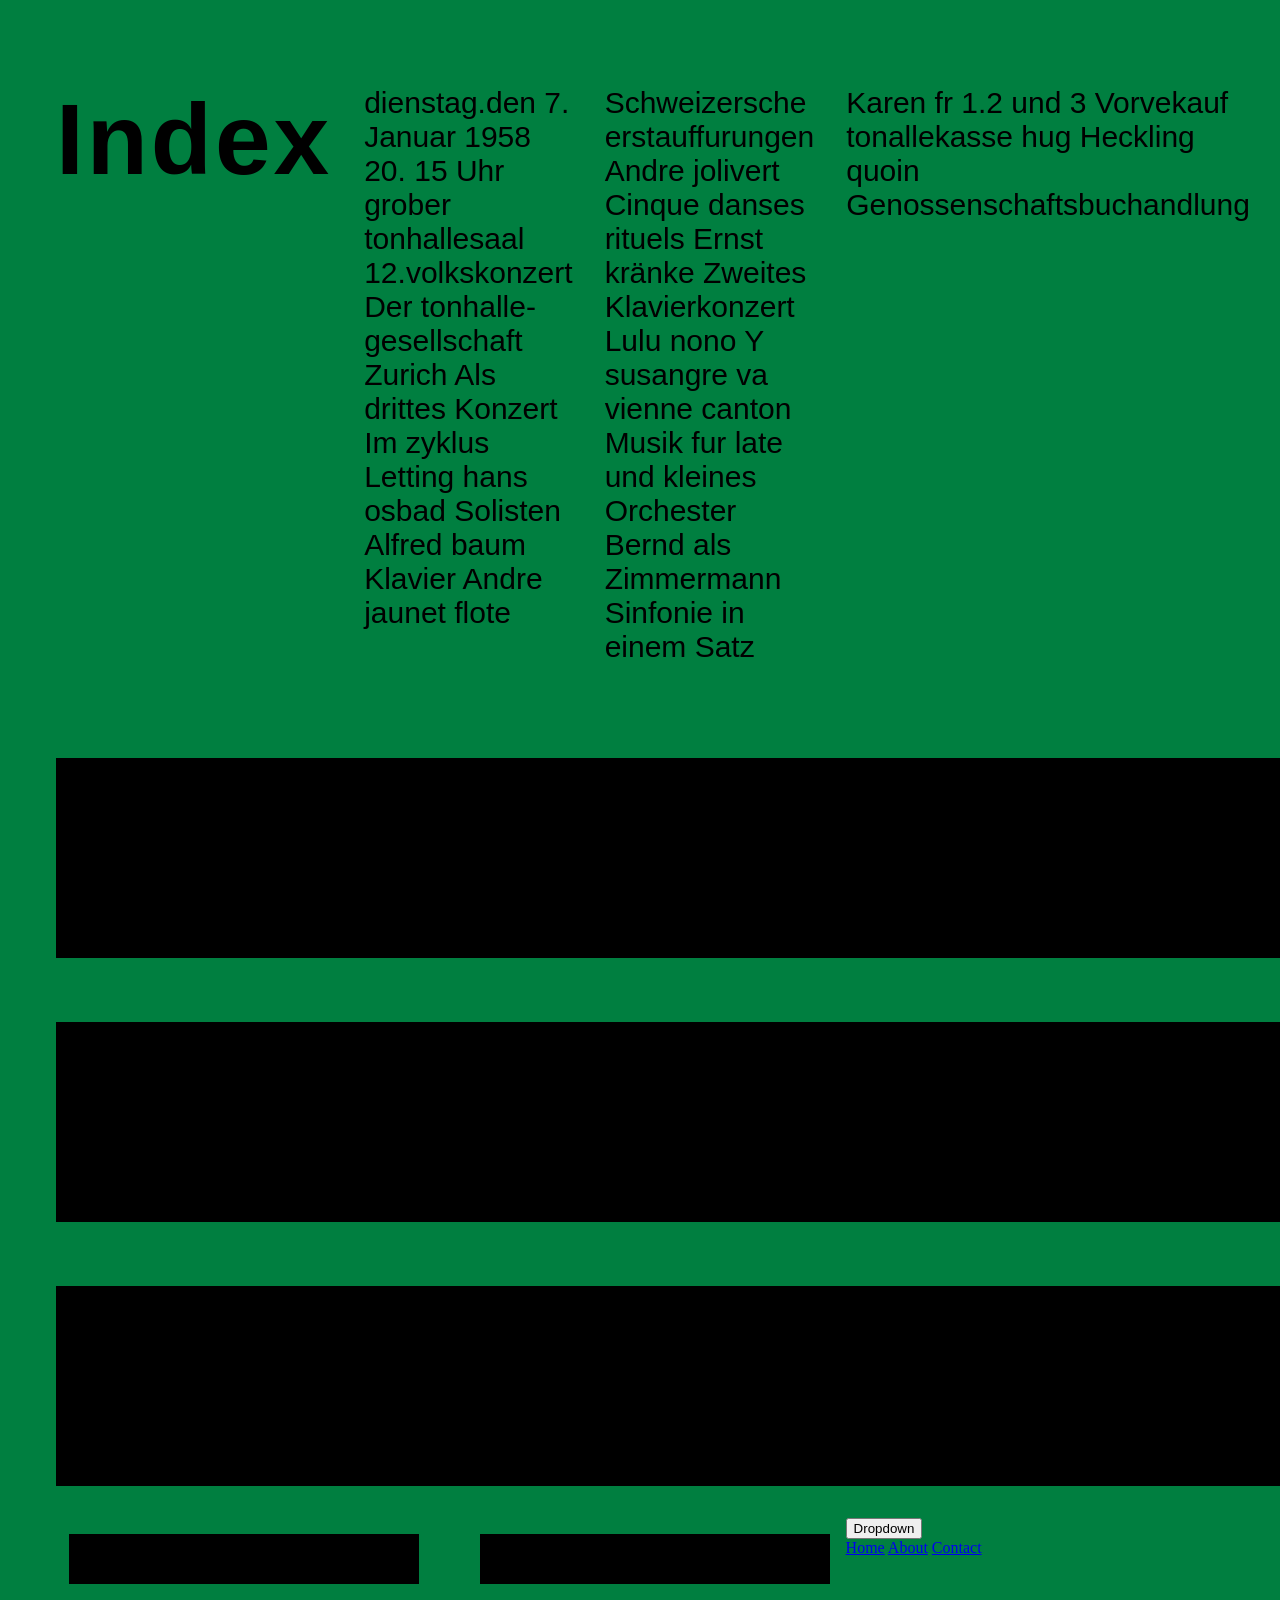
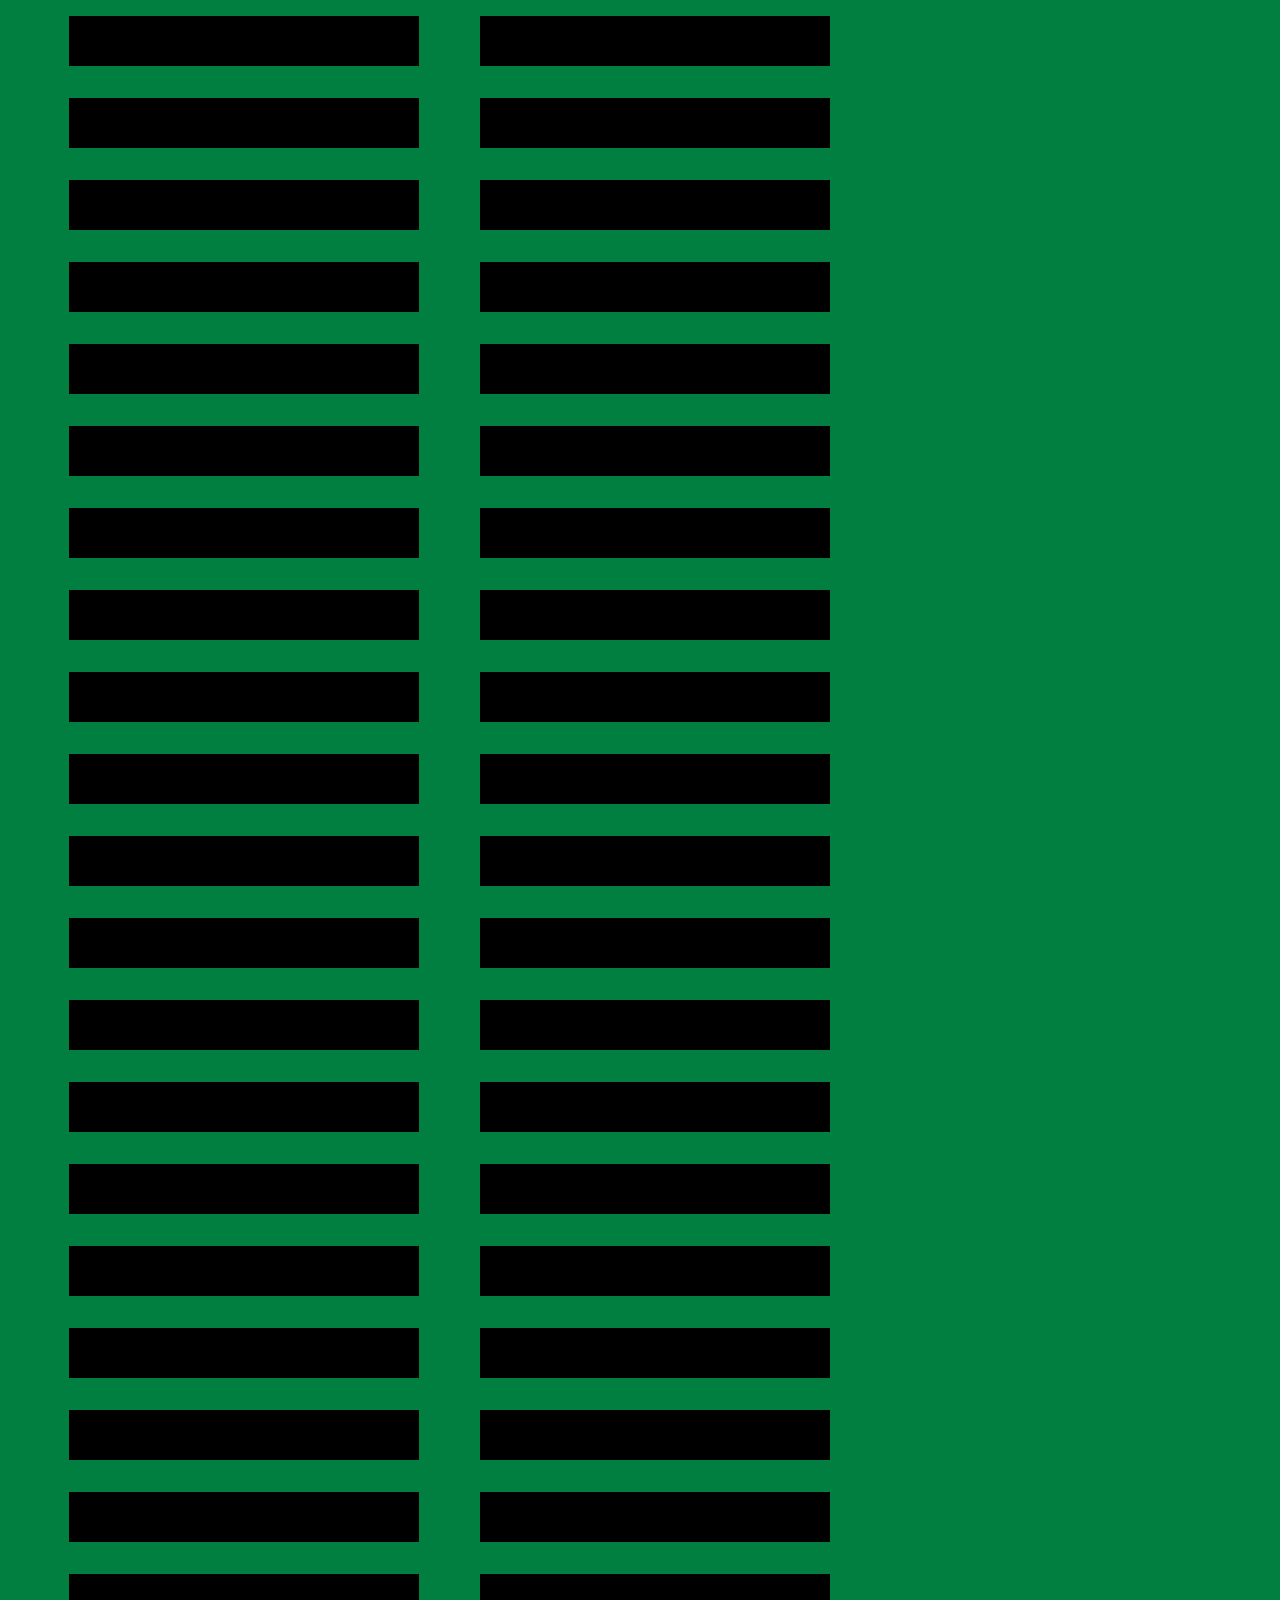
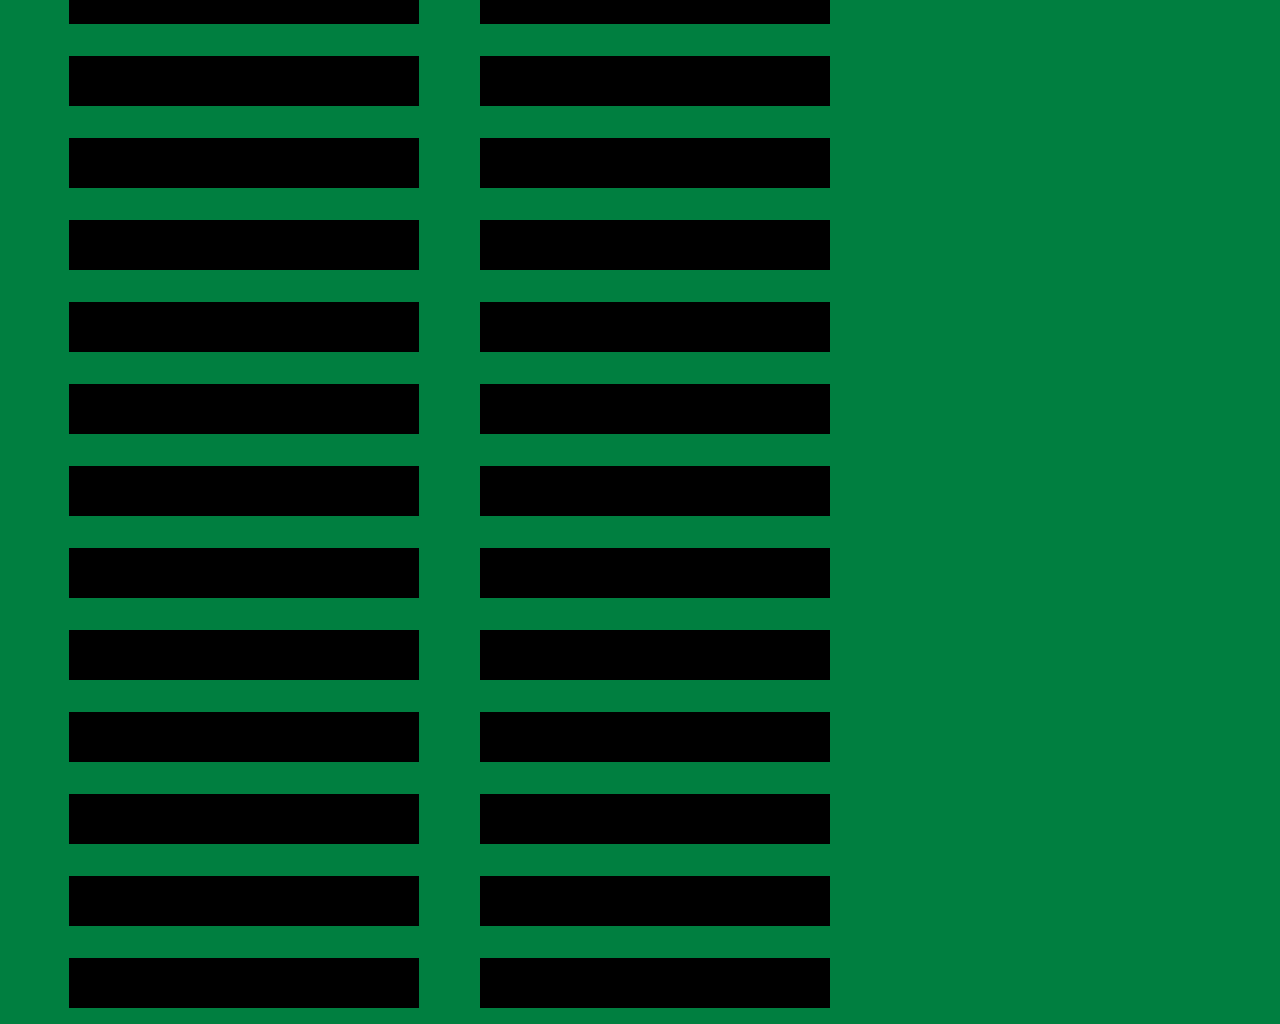
==== project2_default/default.html @ eda606d8 "Add files" ====
<html>
<head>
	<title>Default</title>
	<link rel="stylesheet" type="text/css" href="style.css">
  <link href="https://fonts.googleapis.com/css?family=Creepster" rel="stylesheet">
  <script src="https://code.jquery.com/jquery-1.10.2.js"></script>

</head>
<body>
  <section id="top">
    <div class="event">
    <h1>Index</h1>
    </div>

    <div class="event">
    <p>
    dienstag.den 7. Januar 1958
    20. 15 Uhr grober tonhallesaal
    12.volkskonzert
    Der tonhalle-gesellschaft
    Zurich
    Als drittes Konzert
    Im zyklus<muscia viva>
    Letting hans osbad
    Solisten Alfred baum Klavier
    Andre jaunet flote
    </p>
    </div>

    <div class="event">
    <p>
    Schweizersche erstauffurungen
    Andre jolivert
    Cinque danses rituels
    Ernst kränke
    Zweites Klavierkonzert
    Lulu nono
    Y susangre va vienne canton
    Musik fur late und kleines Orchester
    Bernd als Zimmermann
    Sinfonie in einem Satz
    </p>
    </div>

    <div class="event">
    <p>
    Karen fr 1.2 und 3
    Vorvekauf tonallekasse hug
    Heckling quoin
    Genossenschaftsbuchandlung
    </p>
    </div>
  </section>
  <div class="rectangle large"></div>
  <div class="rectangle large"></div>
  <div class="rectangle large"></div>
  <div class="rectangle"></div>
  <div class="rectangle"></div>
  <div class="rectangle"></div>
  <div class="rectangle"></div>
  <div class="rectangle"></div>
  <div class="rectangle"></div>
  <div class="rectangle"></div>
  <div class="rectangle"></div>
  <div class="rectangle"></div>
  <div class="rectangle"></div>
  <div class="rectangle"></div>
  <div class="rectangle"></div>
  <div class="rectangle"></div>
  <div class="rectangle"></div>
  <div class="rectangle"></div>
  <div class="rectangle"></div>
  <div class="rectangle"></div>
  <div class="rectangle"></div>
  <div class="rectangle"></div>
  <div class="rectangle"></div>
  <div class="rectangle"></div>
  <div class="rectangle"></div>
  <div class="rectangle"></div>
  <div class="rectangle"></div>
  <div class="rectangle"></div>
  <div class="rectangle"></div>
  <div class="rectangle"></div>
  <div class="rectangle"></div>
  <div class="rectangle"></div>
  <div class="rectangle"></div>
  <div class="rectangle"></div>
  <div class="rectangle"></div>
  <div class="rectangle"></div>
  <div class="rectangle"></div>
  <div class="rectangle"></div>
  <div class="rectangle"></div>
  <div class="rectangle"></div>
  <div class="rectangle"></div>
  <div class="rectangle"></div>
  <div class="rectangle"></div>
  <div class="rectangle"></div>
  <div class="rectangle"></div>
  <div class="rectangle"></div>
  <div class="rectangle"></div>
  <div class="rectangle"></div>
  <div class="rectangle"></div>
  <div class="rectangle"></div>
  <div class="rectangle"></div>
  <div class="rectangle"></div>
  <div class="rectangle"></div>
  <div class="rectangle"></div>
  <div class="rectangle"></div>
  <div class="rectangle"></div>
  <div class="rectangle"></div>
  <div class="rectangle"></div>
  <div class="rectangle"></div>
  <div class="rectangle"></div>
  <div class="rectangle"></div>
  <div class="rectangle"></div>
  <div class="rectangle"></div>
  <div class="rectangle"></div>
  <div class="rectangle"></div>
  <div class="rectangle"></div>
  <div class="rectangle"></div>
  <div class="rectangle"></div>
  <div class="rectangle"></div>
  <section id="box">
   </section>
	 <div class="dropdown">
	 <button onclick="myFunction()" class="dropbtn">Dropdown</button>
	   <div id="myDropdown" class="dropdown-content">
	     <a href="#home">Home</a>
	     <a href="#about">About</a>
	     <a href="#contact">Contact</a>
	   </div>
	 </div>

	 <script>
	 /* When the user clicks on the button,
	 toggle between hiding and showing the dropdown content */
	 function myFunction() {
	     document.getElementById("myDropdown").classList.toggle("show");
	 }

	 // Close the dropdown if the user clicks outside of it
	 window.onclick = function(event) {
	   if (!event.target.matches('.dropbtn')) {

	     var dropdowns = document.getElementsByClassName("dropdown-content");
	     var i;
	     for (i = 0; i < dropdowns.length; i++) {
	       var openDropdown = dropdowns[i];
	       if (openDropdown.classList.contains('show')) {
	         openDropdown.classList.remove('show');
	       }
	     }
	   }
	 }
	 </script>
</body>
</html>
---- project2_default/style.css ----
body {
  padding: 1rem;
  color: black;
  background: rgb(0,127,64);
}

h1 {
  font-family: sans-serif;
  font-size: 100px;
  letter-spacing: 3px;
  line-height: 0px;
}

.rectangle {
  width: 350px;
	height: 50px;
	background: black;
  margin: 1rem;
  margin-left: 2.8rem;
}

#box, .rectangle  {
  float: left;
}

#top, .event {
  display: flex;
  flex: 1rem;
  margin: 1rem;
  font-family: sans-serif;
  font-size: 30px;
}

.large {
  flex: left;
  width: 2420px;
  height: 200px;
  background: black;
  margin: 2rem;

}
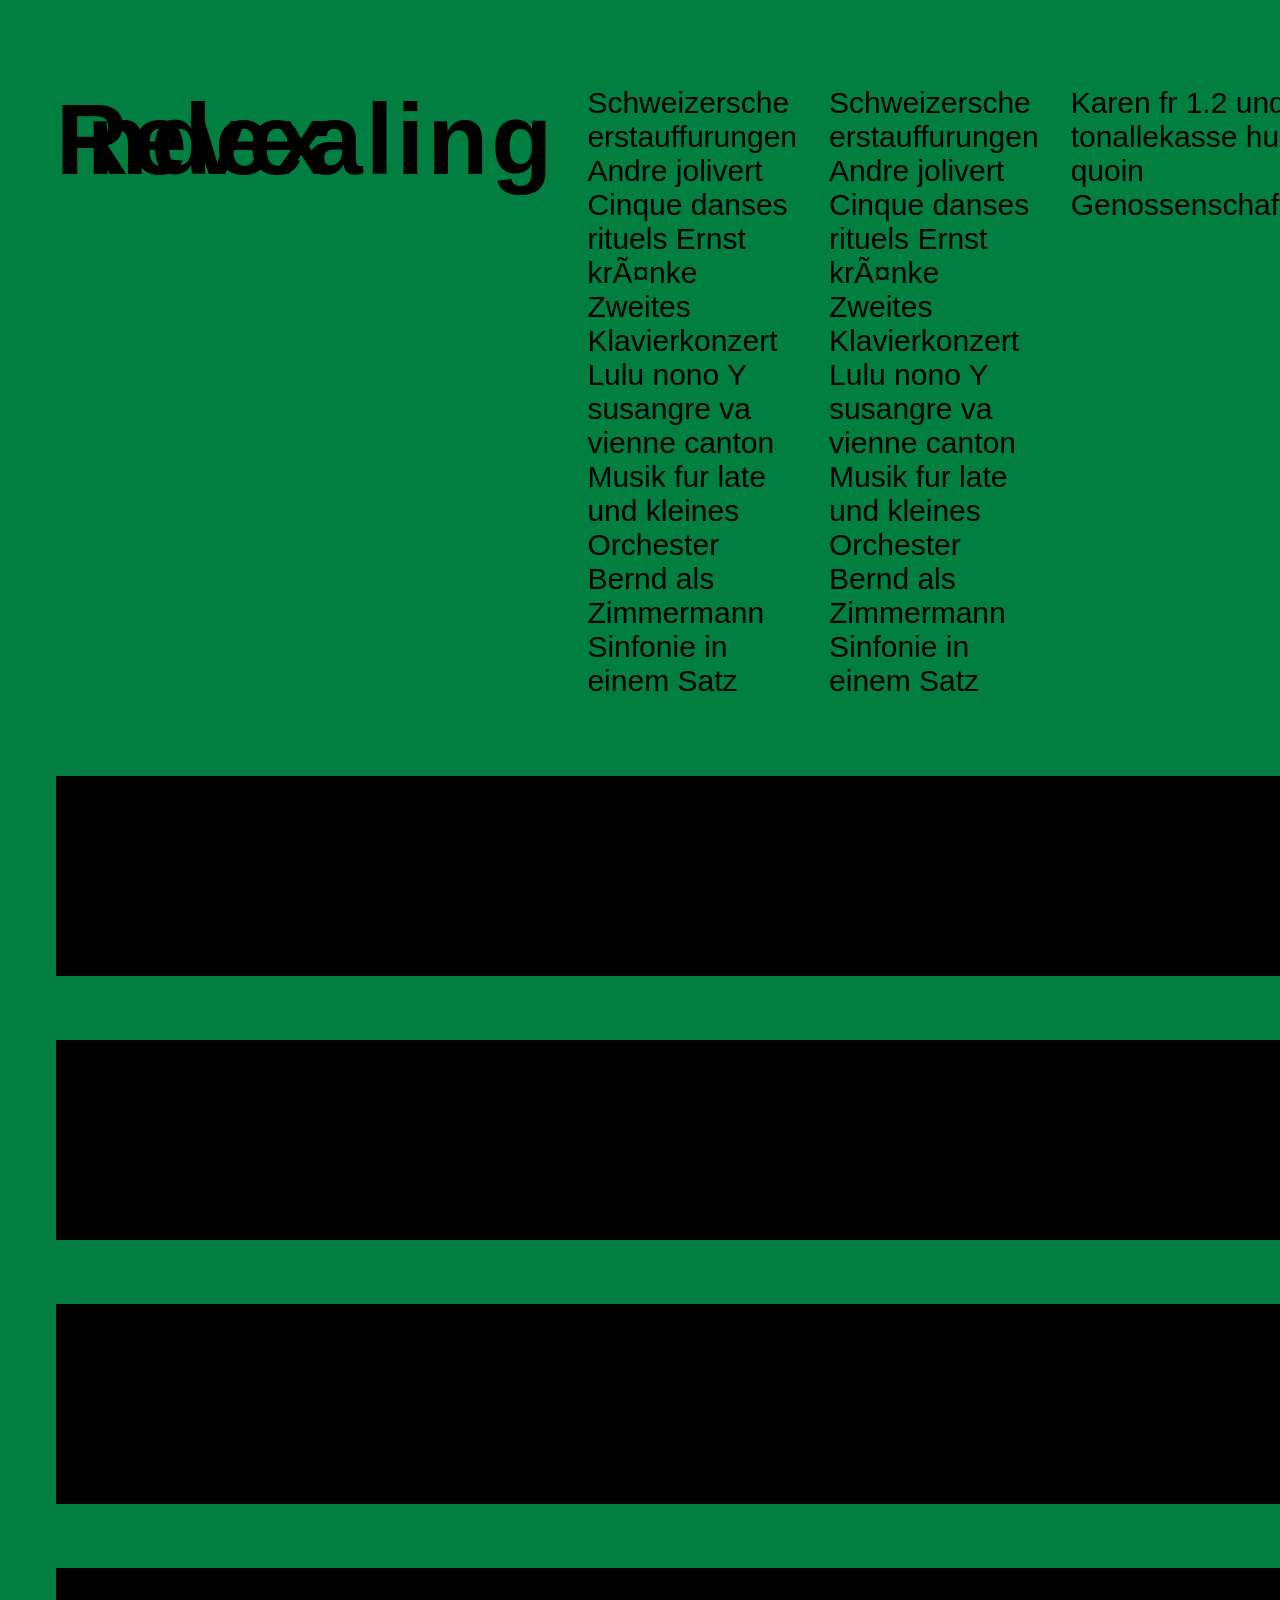
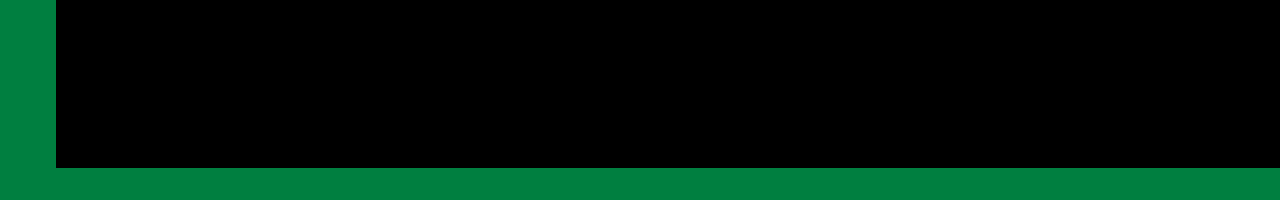
==== commit 727d8260: "add all files" ====
--- a/project2_default/default.html
+++ b/project2_default/default.html
@@ -3,155 +3,143 @@
 	<title>Default</title>
 	<link rel="stylesheet" type="text/css" href="style.css">
   <link href="https://fonts.googleapis.com/css?family=Creepster" rel="stylesheet">
-  <script src="https://code.jquery.com/jquery-1.10.2.js"></script>
+	<script
+      src="https://code.jquery.com/jquery-3.2.1.min.js"
+      integrity="sha256-hwg4gsxgFZhOsEEamdOYGBf13FyQuiTwlAQgxVSNgt4="
+      crossorigin="anonymous"></script>
+    </script>
+
+    <!-- Your own javascript file -->
+    <script src="script.js"></script>
 
 </head>
 <body>
   <section id="top">
     <div class="event">
-    <h1>Index</h1>
+    	<h1>Revealing Index</h1>
+    </div>
+    <div class="event">
+	    <p>
+				Schweizersche erstauffurungen
+				Andre jolivert
+				Cinque danses rituels
+				Ernst kränke
+				Zweites Klavierkonzert
+				Lulu nono
+				Y susangre va vienne canton
+				Musik fur late und kleines Orchester
+				Bernd als Zimmermann
+				Sinfonie in einem Satz
+	    </p>
     </div>
 
     <div class="event">
-    <p>
-    dienstag.den 7. Januar 1958
-    20. 15 Uhr grober tonhallesaal
-    12.volkskonzert
-    Der tonhalle-gesellschaft
-    Zurich
-    Als drittes Konzert
-    Im zyklus<muscia viva>
-    Letting hans osbad
-    Solisten Alfred baum Klavier
-    Andre jaunet flote
-    </p>
+	    <p>
+	    Schweizersche erstauffurungen
+	    Andre jolivert
+	    Cinque danses rituels
+	    Ernst kränke
+	    Zweites Klavierkonzert
+	    Lulu nono
+	    Y susangre va vienne canton
+	    Musik fur late und kleines Orchester
+	    Bernd als Zimmermann
+	    Sinfonie in einem Satz
+	    </p>
     </div>
 
     <div class="event">
-    <p>
-    Schweizersche erstauffurungen
-    Andre jolivert
-    Cinque danses rituels
-    Ernst kränke
-    Zweites Klavierkonzert
-    Lulu nono
-    Y susangre va vienne canton
-    Musik fur late und kleines Orchester
-    Bernd als Zimmermann
-    Sinfonie in einem Satz
-    </p>
-    </div>
-
-    <div class="event">
-    <p>
-    Karen fr 1.2 und 3
-    Vorvekauf tonallekasse hug
-    Heckling quoin
-    Genossenschaftsbuchandlung
-    </p>
+	    <p>
+	    Karen fr 1.2 und 3
+	    Vorvekauf tonallekasse hug
+	    Heckling quoin
+	    Genossenschaftsbuchandlung
+	    </p>
     </div>
   </section>
-  <div class="rectangle large"></div>
-  <div class="rectangle large"></div>
-  <div class="rectangle large"></div>
-  <div class="rectangle"></div>
-  <div class="rectangle"></div>
-  <div class="rectangle"></div>
-  <div class="rectangle"></div>
-  <div class="rectangle"></div>
-  <div class="rectangle"></div>
-  <div class="rectangle"></div>
-  <div class="rectangle"></div>
-  <div class="rectangle"></div>
-  <div class="rectangle"></div>
-  <div class="rectangle"></div>
-  <div class="rectangle"></div>
-  <div class="rectangle"></div>
-  <div class="rectangle"></div>
-  <div class="rectangle"></div>
-  <div class="rectangle"></div>
-  <div class="rectangle"></div>
-  <div class="rectangle"></div>
-  <div class="rectangle"></div>
-  <div class="rectangle"></div>
-  <div class="rectangle"></div>
-  <div class="rectangle"></div>
-  <div class="rectangle"></div>
-  <div class="rectangle"></div>
-  <div class="rectangle"></div>
-  <div class="rectangle"></div>
-  <div class="rectangle"></div>
-  <div class="rectangle"></div>
-  <div class="rectangle"></div>
-  <div class="rectangle"></div>
-  <div class="rectangle"></div>
-  <div class="rectangle"></div>
-  <div class="rectangle"></div>
-  <div class="rectangle"></div>
-  <div class="rectangle"></div>
-  <div class="rectangle"></div>
-  <div class="rectangle"></div>
-  <div class="rectangle"></div>
-  <div class="rectangle"></div>
-  <div class="rectangle"></div>
-  <div class="rectangle"></div>
-  <div class="rectangle"></div>
-  <div class="rectangle"></div>
-  <div class="rectangle"></div>
-  <div class="rectangle"></div>
-  <div class="rectangle"></div>
-  <div class="rectangle"></div>
-  <div class="rectangle"></div>
-  <div class="rectangle"></div>
-  <div class="rectangle"></div>
-  <div class="rectangle"></div>
-  <div class="rectangle"></div>
-  <div class="rectangle"></div>
-  <div class="rectangle"></div>
-  <div class="rectangle"></div>
-  <div class="rectangle"></div>
-  <div class="rectangle"></div>
-  <div class="rectangle"></div>
-  <div class="rectangle"></div>
-  <div class="rectangle"></div>
-  <div class="rectangle"></div>
-  <div class="rectangle"></div>
-  <div class="rectangle"></div>
-  <div class="rectangle"></div>
-  <div class="rectangle"></div>
-  <div class="rectangle"></div>
-  <section id="box">
-   </section>
-	 <div class="dropdown">
-	 <button onclick="myFunction()" class="dropbtn">Dropdown</button>
-	   <div id="myDropdown" class="dropdown-content">
-	     <a href="#home">Home</a>
-	     <a href="#about">About</a>
-	     <a href="#contact">Contact</a>
-	   </div>
-	 </div>
 
-	 <script>
-	 /* When the user clicks on the button,
-	 toggle between hiding and showing the dropdown content */
-	 function myFunction() {
-	     document.getElementById("myDropdown").classList.toggle("show");
-	 }
+<!-- -----rectangle-------- -->
 
-	 // Close the dropdown if the user clicks outside of it
-	 window.onclick = function(event) {
-	   if (!event.target.matches('.dropbtn')) {
+	<section id="whole">
+		<div class="rec large"></div>
+			<section id="box">
+				<div class="column 1">
+					<div class="cir medium"></div>
+						<section id="box2">
+							<div class="column">
+								<div class="cir small"></div>
+									<section id="box3">
+										<div class="column">
+											<div class="cir smaller"></div>
+												<section id="box4">
+													<div class="column">
+														<div class="cir smallest"></div>
+															<section id="box5">
+																<div class="column">
+																	<div class="cir smallest2"></div>
+																	<div class="cir smallest2"></div>
+																	<div class="cir smallest2"></div>
+																	<div class="cir smallest2"></div>
+																	<div class="cir smallest2"></div>
+																	<div class="cir smallest2"></div>
+																	<div class="cir smallest2"></div>
+																</div>
+															</section>
+														<div class="cir smallest"></div>
+														<div class="cir smallest"></div>
+														<div class="cir smallest"></div>
+														<div class="cir smallest"></div>
+														<div class="cir smallest"></div>
+														<div class="cir smallest"></div>
+													</div>
+												</section>
+											<div class="cir smaller"></div>
+											<div class="cir smaller"></div>
+											<div class="cir smaller"></div>
+											<div class="cir smaller"></div>
+											<div class="cir smaller"></div>
+											<div class="cir smaller"></div>
+										</div>
+									</section>
+								<div class="cir small"></div>
+								<div class="cir small"></div>
+								<div class="cir small"></div>
+								<div class="cir small"></div>
+								<div class="cir small"></div>
+								<div class="cir small"></div>
+							</div>
+						</section>
 
-	     var dropdowns = document.getElementsByClassName("dropdown-content");
-	     var i;
-	     for (i = 0; i < dropdowns.length; i++) {
-	       var openDropdown = dropdowns[i];
-	       if (openDropdown.classList.contains('show')) {
-	         openDropdown.classList.remove('show');
-	       }
-	     }
-	   }
-	 }
-	 </script>
+				  <div class="cir medium"></div>
+				  <div class="cir medium"></div>
+				  <div class="cir medium"></div>
+				  <div class="cir medium"></div>
+				  <div class="cir medium"></div>
+				  <div class="cir medium"></div>
+				</div>
+				<div class="column 2">
+					<div class="cir medium"></div>
+				  <div class="cir medium"></div>
+				  <div class="cir medium"></div>
+				  <div class="cir medium"></div>
+				  <div class="cir medium"></div>
+				  <div class="cir medium"></div>
+				  <div class="cir medium"></div>
+				</div>
+				<div class="column 3">
+					<div class="cir medium"></div>
+				  <div class="cir medium"></div>
+				  <div class="cir medium"></div>
+				  <div class="cir medium"></div>
+				  <div class="cir medium"></div>
+				  <div class="cir medium"></div>
+				  <div class="cir medium"></div>
+				</div>
+			</section>
+		<div class="rectangle large"></div>
+		<div class="rectangle large"></div>
+		<div class="rectangle large"></div>
+	</section>
+
 </body>
 </html>
